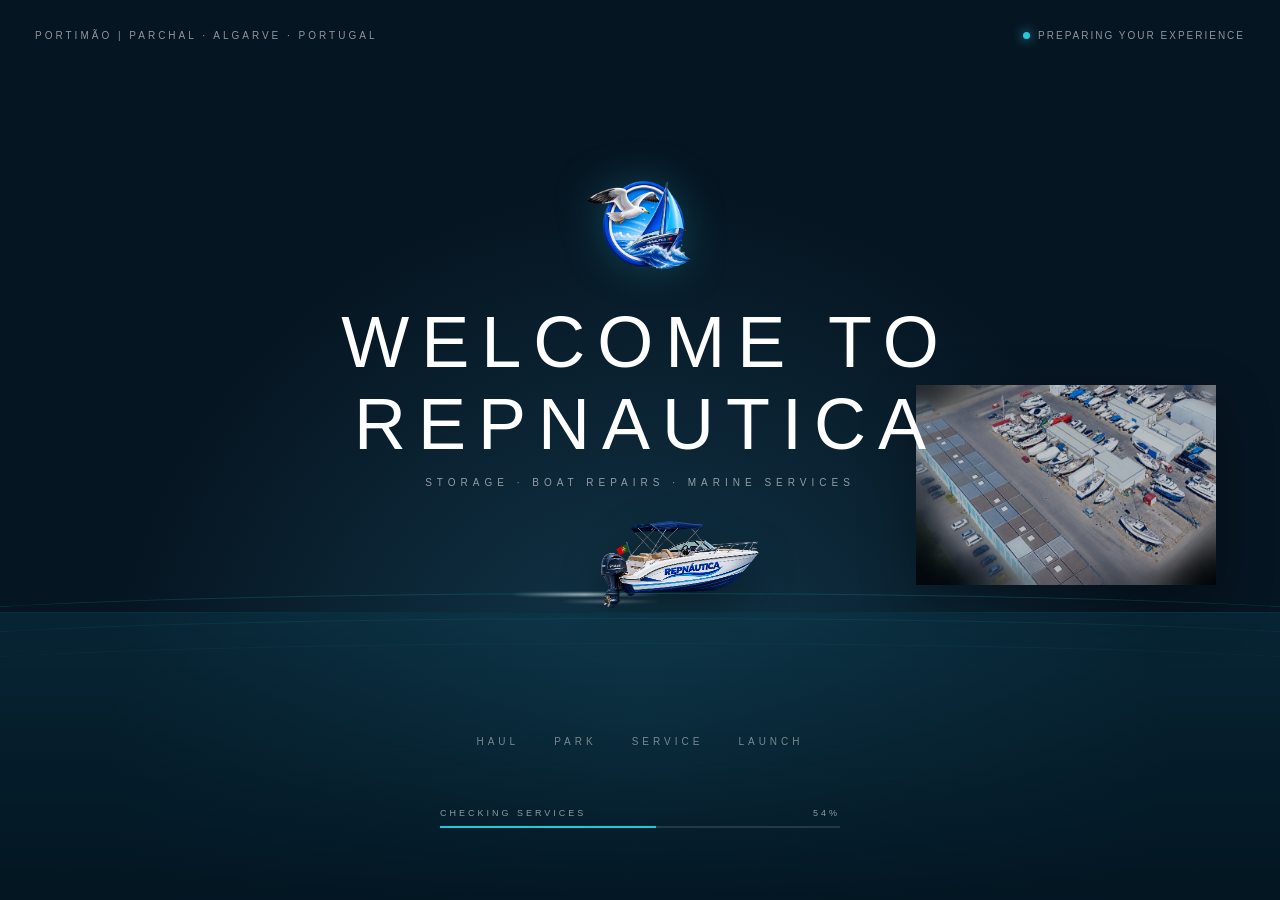
==== landing-en.html @ 23401d98 "Add files via upload" ====
```html
<!DOCTYPE html>
<html lang="en">
<head>
    <meta charset="UTF-8">
    <meta name="viewport" content="width=device-width, initial-scale=1.0">
    <title>Nautica Pros 360 | Portimão | Parchal Shipyard</title>
    <link rel="stylesheet" href="../assets/css/landing-styles.css">
  
</head>

<body>

<div id="loader" data-home-page="home-en.html">

    <div class="grid"></div>

    <div class="coordinates">
        PORTIMÃO | PARCHAL · ALGARVE · PORTUGAL
    </div>

    <div class="status">
        <span class="status-dot"></span>
        Preparing your experience
    </div>

    <!-- BRAND -->

    <div class="brand">

        <!-- Replace with actual Nautica Pros 360 logo -->
        <img
            class="brand-logo"
            src="../assets/images/logo/logo3d.png"
            alt="REPNAUTICA"
        >

        <h1>WELCOME TO REPNAUTICA</h1>

        <p>
            Storage · Boat Repairs · Marine Services
        </p>

    </div>


    <!-- SHIPYARD -->

    <div class="yard">

        <!-- Replace with actual shipyard illustration -->
        <img
            src="../assets/images/mapyard.png"
            alt=""
        >

    </div>


    <!-- BOAT -->

    <div class="boat-container">

        <div class="wake"></div>
        <div class="wake"></div>

        <!-- Replace with actual transparent boat PNG -->
        <img
            class="boat"
            src="../assets/images/boatR.png"
            alt=""
        >

    </div>


    <!-- WATER -->

    <div class="water">

        <div class="wave"></div>
        <div class="wave"></div>
        <div class="wave"></div>

    </div>


    <!-- SERVICES -->

    <div class="services">

        <span class="service">HAUL</span>
        <span class="service">PARK</span>
        <span class="service">SERVICE</span>
        <span class="service">LAUNCH</span>

    </div>


    <!-- PROGRESS -->

    <div class="loading">

        <div class="loading-info">

            <span id="loadingText">
                INITIALISING
            </span>

            <span id="percentage">
                0%
            </span>

        </div>

        <div class="progress-track">

            <div
                id="progressBar"
                class="progress-bar"
            ></div>

        </div>

    </div>

</div>

<script src="../assets/js/landing.js"></script>

</body>
</html>
```
---- assets/css/landing-styles.css ----
:root {
            --navy: #061522;
            --navy-light: #0b2435;
            --sea: #27c6d9;
            --white: #ffffff;
            --muted: rgba(255,255,255,.55);
        }

        * {
            box-sizing: border-box;
            margin: 0;
            padding: 0;
        }

        html,
        body {
            width: 100%;
            height: 100%;
            overflow: hidden;
            font-family:
                Inter,
                -apple-system,
                BlinkMacSystemFont,
                "Segoe UI",
                sans-serif;
            background: var(--navy);
            color: var(--white);
        }

        /* --------------------------------
           LOADER
        -------------------------------- */

        #loader {
            position: fixed;
            inset: 0;
            z-index: 9999;
            overflow: hidden;
            background:
                radial-gradient(
                    circle at 50% 80%,
                    #12384b 0%,
                    var(--navy) 55%
                );

            transition:
                opacity 1s ease,
                transform 1s ease;
        }

        #loader.hide {
            opacity: 0;
            transform: scale(1.04);
            pointer-events: none;
        }

        /* --------------------------------
           BACKGROUND GRID
        -------------------------------- */

        .grid {
            position: absolute;
            inset: 0;
            opacity: .12;

            background-image:
                linear-gradient(
                    rgba(255,255,255,.12) 1px,
                    transparent 1px
                ),
                linear-gradient(
                    90deg,
                    rgba(255,255,255,.12) 1px,
                    transparent 1px
                );

            background-size: 70px 70px;

            transform:
                perspective(500px)
                rotateX(60deg)
                translateY(30%);

            transform-origin: center bottom;

            animation: gridMove 12s linear infinite;
        }

        @keyframes gridMove {
            from {
                transform:
                    perspective(500px)
                    rotateX(60deg)
                    translateY(30%);
            }

            to {
                transform:
                    perspective(500px)
                    rotateX(60deg)
                    translateY(20%);
            }
        }

        /* --------------------------------
           TOP INFORMATION
        -------------------------------- */

        .coordinates {
            position: absolute;
            top: 30px;
            left: 35px;

            font-size: 10px;
            letter-spacing: 3px;
            color: var(--muted);

            text-transform: uppercase;
        }

        .status {
            position: absolute;
            top: 30px;
            right: 35px;

            display: flex;
            align-items: center;
            gap: 8px;

            font-size: 10px;
            letter-spacing: 2px;
            color: var(--muted);

            text-transform: uppercase;
        }

        .status-dot {
            width: 7px;
            height: 7px;

            border-radius: 50%;
            background: var(--sea);

            box-shadow:
                0 0 12px var(--sea);

            animation: pulse 1.4s infinite;
        }

        @keyframes pulse {
            0%,100% {
                opacity: .4;
                transform: scale(.8);
            }

            50% {
                opacity: 1;
                transform: scale(1.2);
            }
        }

        /* --------------------------------
           BRAND
        -------------------------------- */

        .brand {
            position: absolute;
            top: 50%;
            left: 50%;

            transform:
                translate(-50%, -50%)
                translateY(-120px);

            text-align: center;

            z-index: 10;

            animation: brandIn 1.2s ease forwards;
        }

        @keyframes brandIn {
            from {
                opacity: 0;
                transform:
                    translate(-50%, -50%)
                    translateY(-90px);
            }

            to {
                opacity: 1;
                transform:
                    translate(-50%, -50%)
                    translateY(-120px);
            }
        }

        .brand-logo {
            width: 110px;
            height: 110px;

            object-fit: contain;

            margin-bottom: 18px;

            filter:
                drop-shadow(
                    0 0 20px
                    rgba(39,198,217,.25)
                );
        }

        .brand h1 {
            font-size: clamp(38px, 6vw, 72px);

            font-weight: 300;

            letter-spacing: 12px;

            margin-left: 12px;

            text-transform: uppercase;
        }

        .brand p {
            margin-top: 12px;

            font-size: 10px;

            letter-spacing: 5px;

            color: var(--muted);

            text-transform: uppercase;
        }

        /* --------------------------------
           BOAT
        -------------------------------- */

        .boat-container {
            position: absolute;

            width: 300px;
            height: 130px;

            left: -350px;
            bottom: 31%;

            animation:
                boatArrival 4s
                cubic-bezier(.25,.7,.2,1)
                forwards;
        }

        .boat {
            position: absolute;

            width: 220px;
            height: 160px;

            right: 0;
            bottom: -20px;

            object-fit: contain;

            filter:
                drop-shadow(
                    0 15px 20px
                    rgba(0,0,0,.35)
                );
        }

        @keyframes boatArrival {
            0% {
                left: -350px;
            }

            55% {
                left: 40%;
            }

            75% {
                left: 50%;
            }

            100% {
                left: 50%;
                transform: translateX(-50%);
            }
        }

        /* --------------------------------
           WAKE
        -------------------------------- */

        .wake {
            position: absolute;

            width: 150px;
            height: 3px;

            right: 130px;
            bottom: 25px;

            background: linear-gradient(
                90deg,
                transparent,
                rgba(255,255,255,.7),
                transparent
            );

            filter: blur(1px);

            animation: wakeMove .8s infinite;
        }

        .wake:nth-child(2) {
            bottom: 18px;
            width: 100px;
            opacity: .5;
            animation-delay: .2s;
        }

        @keyframes wakeMove {
            0% {
                transform: scaleX(.4);
                opacity: 0;
            }

            50% {
                transform: scaleX(1);
                opacity: 1;
            }

            100% {
                transform: scaleX(1.4);
                opacity: 0;
            }
        }

        /* --------------------------------
           WATER
        -------------------------------- */

        .water {
            position: absolute;

            left: 0;
            right: 0;
            bottom: 0;

            height: 32%;

            background:
                linear-gradient(
                    to bottom,
                    rgba(11,61,80,.4),
                    rgba(3,22,34,.95)
                );

            border-top:
                1px solid
                rgba(39,198,217,.15);
        }

        .wave {
            position: absolute;

            left: -10%;
            width: 120%;

            height: 60px;

            top: -20px;

            border-top:
                1px solid
                rgba(39,198,217,.18);

            border-radius: 50%;

            animation:
                waveMove 6s
                ease-in-out
                infinite;
        }

        .wave:nth-child(2) {
            top: 5px;
            opacity: .5;
            animation-delay: 1s;
        }

        .wave:nth-child(3) {
            top: 30px;
            opacity: .3;
            animation-delay: 2s;
        }

        @keyframes waveMove {
            0%,100% {
                transform:
                    translateX(-2%)
                    scaleY(1);
            }

            50% {
                transform:
                    translateX(2%)
                    scaleY(.7);
            }
        }

        /* --------------------------------
           SHIPYARD
        -------------------------------- */

        .yard {
            position: absolute;

            right: 5%;
            bottom: 35%;

            width: 300px;

            opacity: 0;

            animation:
                yardAppear 1.2s
                ease
                2.2s
                forwards;
        }

        .yard img {
            width: 100%;
            object-fit: contain;
            filter:
                drop-shadow(
                    0 20px 30px
                    rgba(0,0,0,.4)
                );
        }

        @keyframes yardAppear {
            from {
                opacity: 0;
                transform: translateY(30px);
            }

            to {
                opacity: .75;
                transform: translateY(0);
            }
        }

        /* --------------------------------
           SERVICE TEXT
        -------------------------------- */

        .services {
            position: absolute;

            left: 50%;
            bottom: 17%;

            transform:
                translateX(-50%);

            display: flex;
            gap: 35px;

            white-space: nowrap;
        }

        .service {
            font-size: 10px;

            letter-spacing: 4px;

            color: rgba(255,255,255,.45);

            opacity: 0;

            animation:
                serviceIn
                .8s
                ease
                forwards;
        }

        .service:nth-child(1) {
            animation-delay: 2.8s;
        }

        .service:nth-child(2) {
            animation-delay: 3.1s;
        }

        .service:nth-child(3) {
            animation-delay: 3.4s;
        }

        .service:nth-child(4) {
            animation-delay: 3.7s;
        }

        @keyframes serviceIn {
            from {
                opacity: 0;
                transform: translateY(10px);
            }

            to {
                opacity: 1;
                transform: translateY(0);
            }
        }

        /* --------------------------------
           PROGRESS
        -------------------------------- */

        .loading {
            position: absolute;

            left: 50%;
            bottom: 8%;

            width: min(400px, 70vw);

            transform:
                translateX(-50%);
        }

        .loading-info {
            display: flex;

            justify-content: space-between;

            margin-bottom: 8px;

            font-size: 9px;

            letter-spacing: 3px;

            color: var(--muted);
        }

        .progress-track {
            width: 100%;
            height: 2px;

            background:
                rgba(255,255,255,.12);

            overflow: hidden;
        }

        .progress-bar {
            width: 0;
            height: 100%;

            background: var(--sea);

            box-shadow:
                0 0 10px
                rgba(39,198,217,.8);

            transition:
                width .15s linear;
        }

        /* --------------------------------
           MOBILE
        -------------------------------- */

        @media (max-width: 700px) {

            .coordinates,
            .status {
                top: 20px;
                font-size: 8px;
            }

            .coordinates {
                left: 20px;
            }

            .status {
                right: 20px;
            }

            .brand h1 {
                letter-spacing: 7px;
            }

            .brand p {
                letter-spacing: 3px;
            }

            .boat-container {
                bottom: 35%;
                transform: scale(.75);
            }

            .yard {
                right: -60px;
                bottom: 23%;
                width: 220px;
            }

            .services {
                gap: 12px;
                bottom: 15%;
            }

            .service {
                font-size: 7px;
                letter-spacing: 2px;
            }
        }

        /* --------------------------------
           REDUCED MOTION
        -------------------------------- */

        @media (prefers-reduced-motion: reduce) {

            *,
            *::before,
            *::after {
                animation-duration: .01ms !important;
                animation-iteration-count: 1 !important;
                transition-duration: .01ms !important;
            }
        }
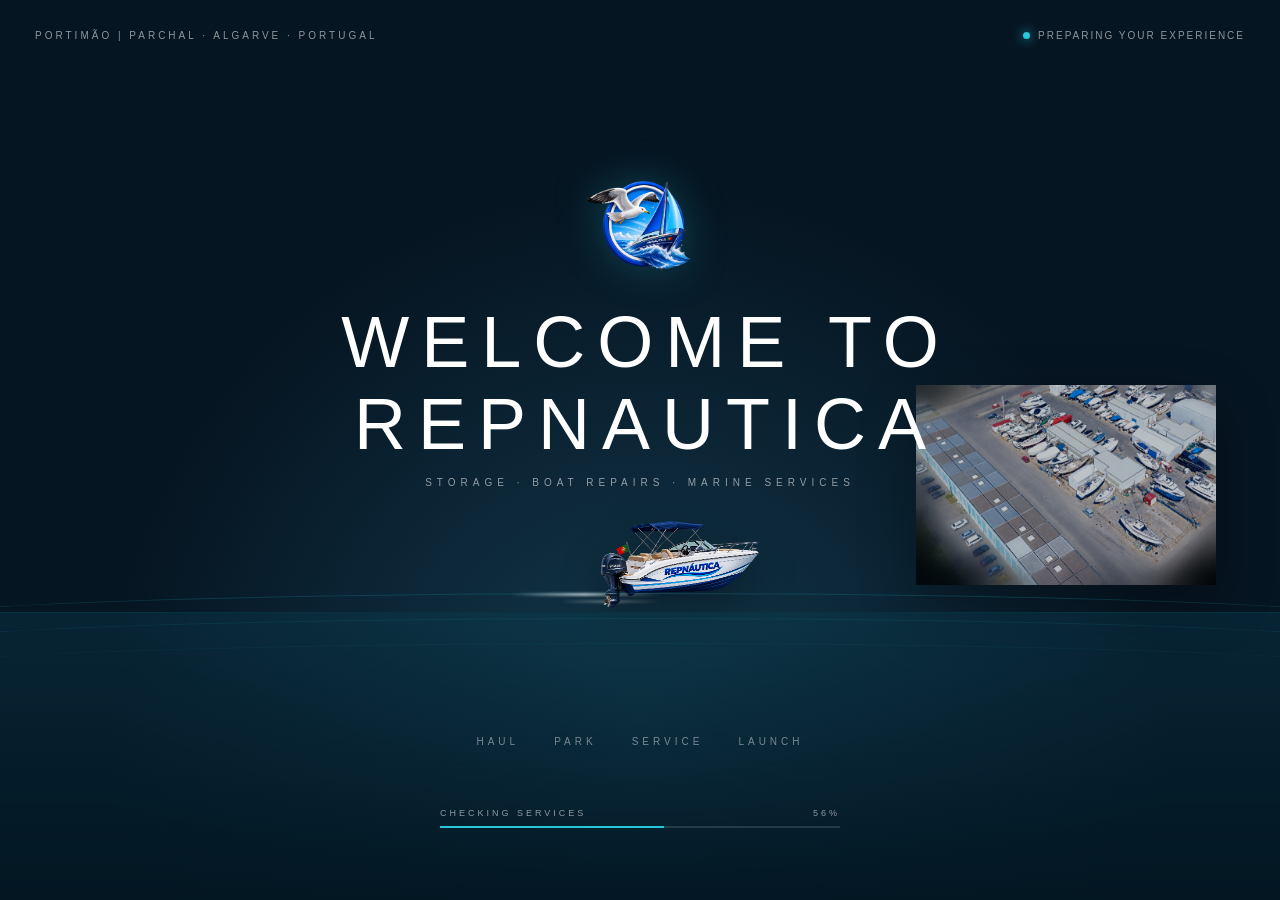
==== commit 691a2a2d: "Update landing-en.html" ====
--- a/landing-en.html
+++ b/landing-en.html
@@ -5,13 +5,13 @@
     <meta charset="UTF-8">
     <meta name="viewport" content="width=device-width, initial-scale=1.0">
     <title>Nautica Pros 360 | Portimão | Parchal Shipyard</title>
-    <link rel="stylesheet" href="../assets/css/landing-styles.css">
+    <link rel="stylesheet" href="assets/css/landing-styles.css">
   
 </head>
 
 <body>
 
-<div id="loader" data-home-page="home-en.html">
+<div id="loader" data-home-page="templates/home-en.html">
 
     <div class="grid"></div>
 
@@ -31,7 +31,7 @@
         <!-- Replace with actual Nautica Pros 360 logo -->
         <img
             class="brand-logo"
-            src="../assets/images/logo/logo3d.png"
+            src="assets/images/logo/logo3d.png"
             alt="REPNAUTICA"
         >
 
@@ -50,7 +50,7 @@
 
         <!-- Replace with actual shipyard illustration -->
         <img
-            src="../assets/images/mapyard.png"
+            src="assets/images/mapyard.png"
             alt=""
         >
 
@@ -67,7 +67,7 @@
         <!-- Replace with actual transparent boat PNG -->
         <img
             class="boat"
-            src="../assets/images/boatR.png"
+            src="assets/images/boatR.png"
             alt=""
         >
 
@@ -126,7 +126,7 @@
 
 </div>
 
-<script src="../assets/js/landing.js"></script>
+<script src="assets/js/landing.js"></script>
 
 </body>
 </html>
